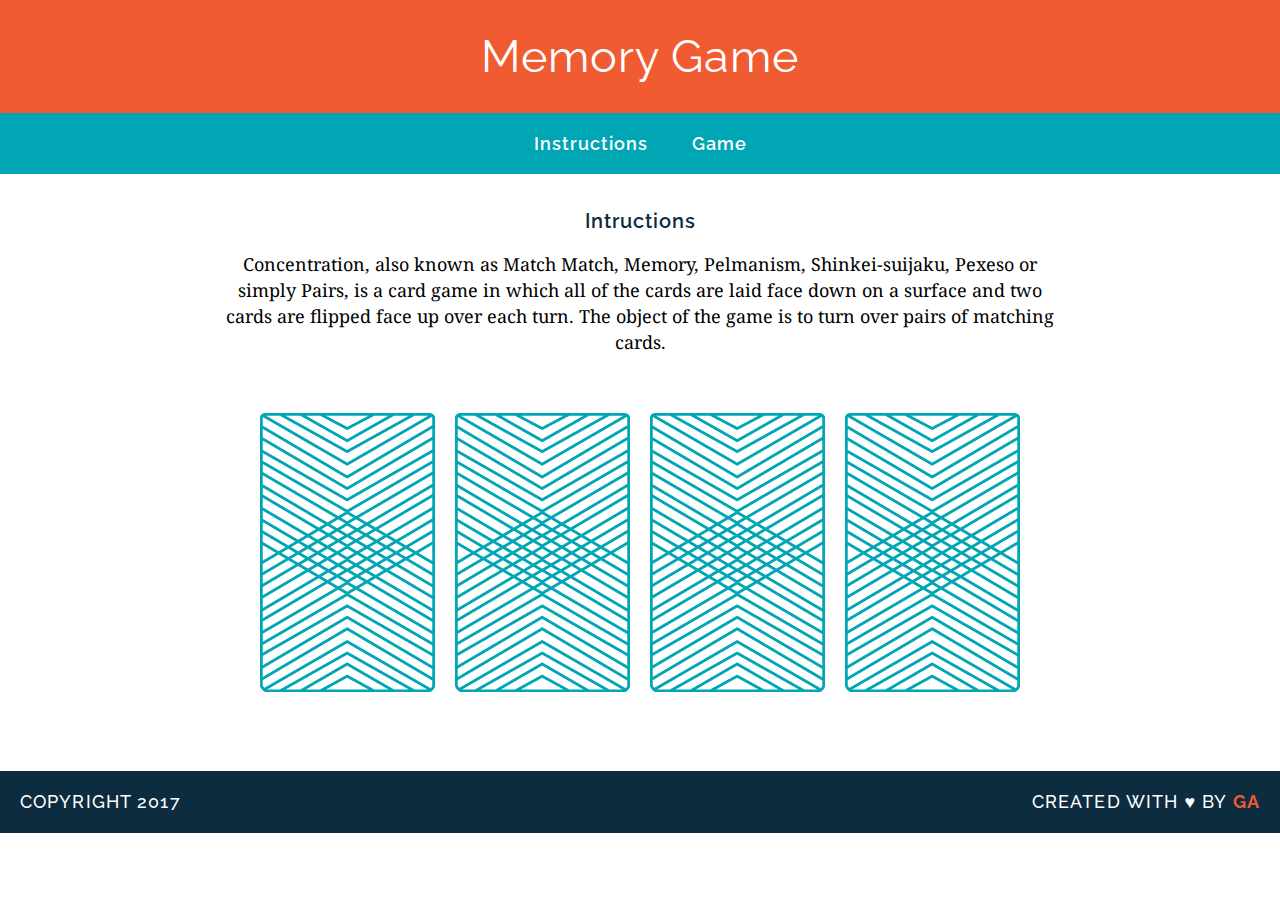
==== index.html @ 3298a331 "fixing directory issues" ====
<!DOCTYPE html>
<html>
<head>
	<title>Memory Card Game</title>
	<link href="css/style.css" rel="stylesheet" type="text/css">
	<link href="https://fonts.googleapis.com/css?family=Droid+Serif|Raleway:400,500,600,700" rel="stylesheet">
</head>
<body>
	<header>
		<h1>Memory Game</h1>
	</header>
	<nav>
		<a href="#">Instructions</a>
		<a href="#">Game</a>
	</nav>
	<main>
		<h2>Intructions</h2>
		<p>
			Concentration, also known as Match Match, Memory, Pelmanism, Shinkei-suijaku, Pexeso or simply Pairs, is a card game in which all of the cards are laid face down on a surface and two cards are flipped face up over each turn. The object of the game is to turn over pairs of matching cards.
		</p>

		 <div>
		    <img src="images/back.png" alt="Queen of Diamonds">
		    <img src="images/back.png" alt="Queen of Hearts">
		    <img src="images/back.png" alt="King of Diamonds">
		    <img src="images/back.png" alt="King of Hearts">
		</div>
	</main>
	<footer class="clearfix">
		<p class="copyright">Copyright 2017</p>
		<p class="message">
			Created with &hearts; by <span class="name">GA</span>
		</p>
	</footer>

<!-- main JS link -->
<script src="js/main.js"></script>	

</body>
</html>
---- css/style.css ----
body {
    text-align: center;
    margin: 0;
}
main { 
	width: 850px;
	margin: 35px auto;
}
header {
	background-color: #F15B31;
	padding: 30px 20px;
}
nav {
	background-color: #00A6B3;
	padding: 20px 0;
}

nav a {
	border-bottom: 2px solid transparent;
}
a:hover {
	border-bottom: 2px solid white;
}
h1 {
    font-family: "Raleway", sans-serif;
    color: #fff;
    letter-spacing: 1px;
    font-weight: 400;
    font-size: 45px;
    margin: 0;
}

h2 {
	font-family: "Raleway", sans-serif;
	color: #0D2C40;
	letter-spacing: 1px;
	font-weight: 600;
	font-size: 20px;
}

a {
	font-family: "Raleway", sans-serif;
	color: #fff;
	letter-spacing: 1px;
	text-decoration: none;
	font-weight: 600;
	font-size: 18px;
	margin: 0 20px;
}

p {
  font-family: "Droid Serif", serif;
  line-height: 26px;
  font-size: 18px;
}

img {
	margin: 40px 8px;
}

footer {
	text-transform: uppercase;
	padding: 0 20px;
	background-color: #0D2C40;
	color: white;
	font-size: 14px;
	letter-spacing: .08em;
	font-weight: 500;
}

.copyright {
	font-family: "Raleway", serif;
	float: left;
}

.message {
	font-family: "Raleway", serif;
	float: right;
}

.clearfix:after {
  visibility: hidden;
  display: block;
  content: " ";
  clear: both;
  height: 0;
  font-size: 0;
}

.name {
	color: #F15B31;
	font-weight: 700;
}
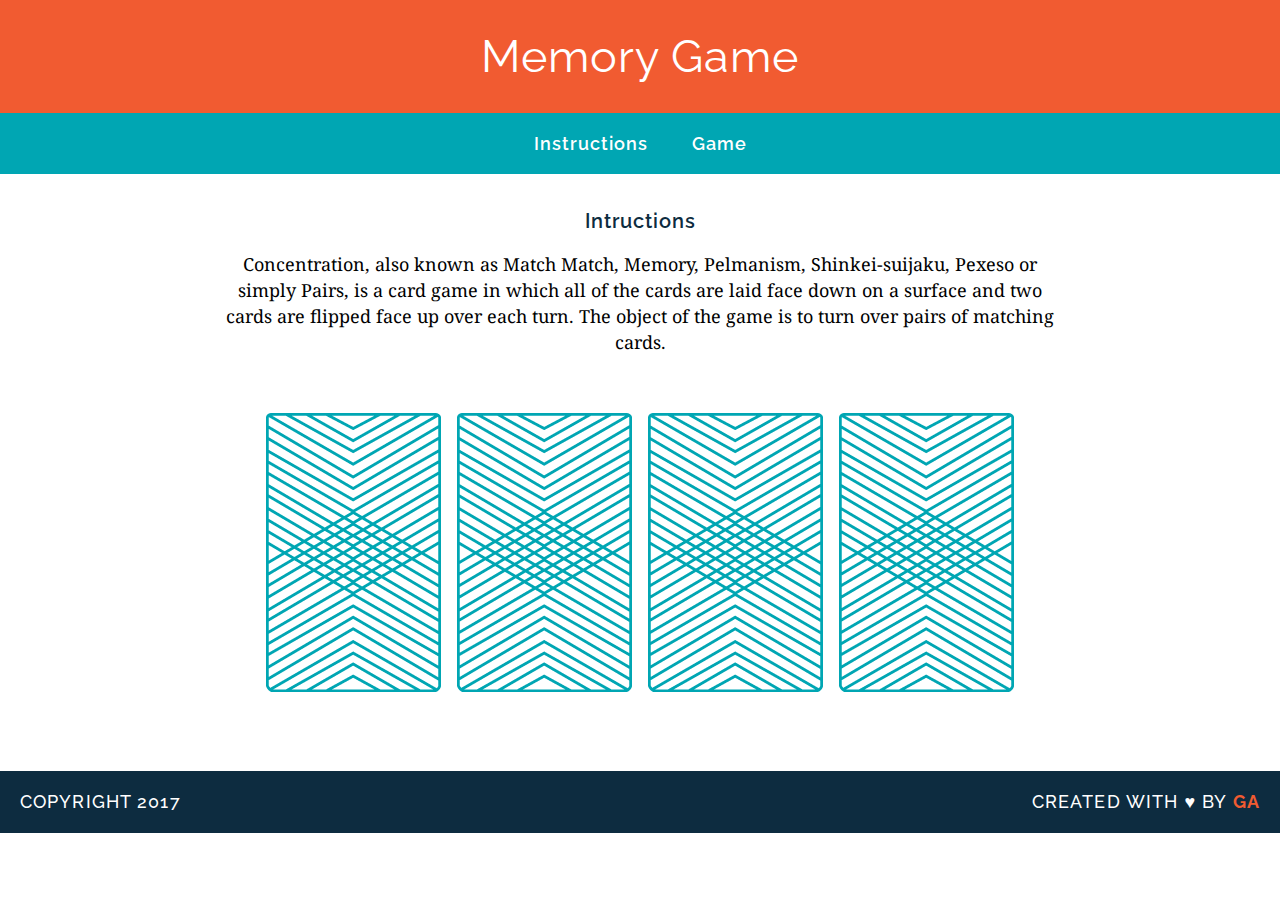
==== commit 838775dd: "added game logic and user interaction" ====
--- a/index.html
+++ b/index.html
@@ -19,12 +19,11 @@
 			Concentration, also known as Match Match, Memory, Pelmanism, Shinkei-suijaku, Pexeso or simply Pairs, is a card game in which all of the cards are laid face down on a surface and two cards are flipped face up over each turn. The object of the game is to turn over pairs of matching cards.
 		</p>
 
-		 <div>
-		    <img src="images/back.png" alt="Queen of Diamonds">
-		    <img src="images/back.png" alt="Queen of Hearts">
-		    <img src="images/back.png" alt="King of Diamonds">
-		    <img src="images/back.png" alt="King of Hearts">
-		</div>
+		 <div id="game-board" class="board clearfix">
+
+		 </div>
+
+
 	</main>
 	<footer class="clearfix">
 		<p class="copyright">Copyright 2017</p>
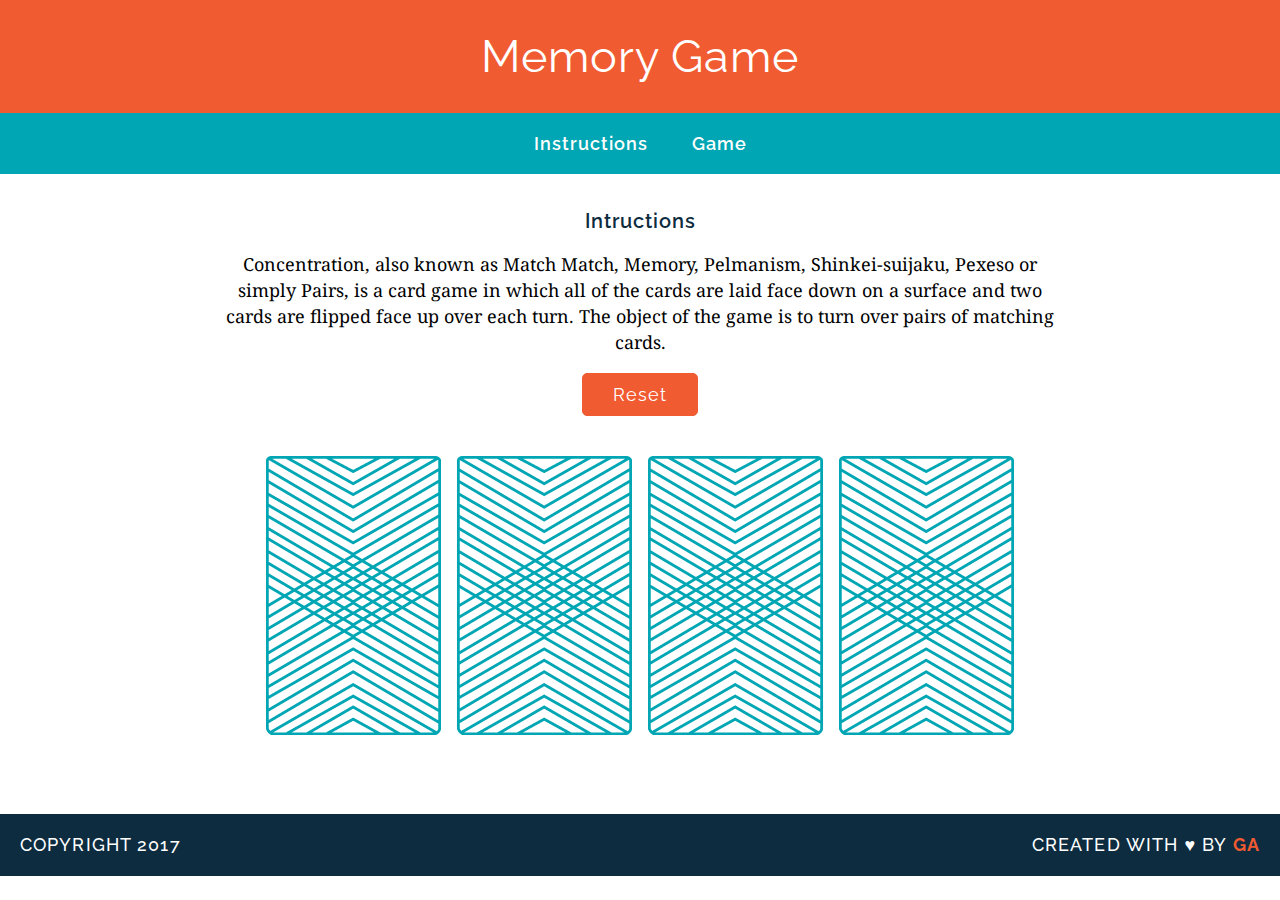
==== commit 9473e2fb: "created reset button and added more logic" ====
--- a/index.html
+++ b/index.html
@@ -18,6 +18,9 @@
 		<p>
 			Concentration, also known as Match Match, Memory, Pelmanism, Shinkei-suijaku, Pexeso or simply Pairs, is a card game in which all of the cards are laid face down on a surface and two cards are flipped face up over each turn. The object of the game is to turn over pairs of matching cards.
 		</p>
+		<section id="reset-btn" class="reset">
+			
+		</section>
 
 		 <div id="game-board" class="board clearfix">
 
--- a/css/style.css
+++ b/css/style.css
@@ -58,6 +58,21 @@
 	margin: 40px 8px;
 }
 
+button {
+	background-color: #F15B31;
+	padding: 10px 30px;
+	border: #F15B31 solid 1px;
+	border-radius: 5px;
+	color: #fff;
+	font-family: "Raleway", sans-serif;
+	letter-spacing: 1px;
+	font-size: 18px;
+}
+button:focus { outline:0 !important; }
+button:onClick {
+	background-color: black;
+}
+
 footer {
 	text-transform: uppercase;
 	padding: 0 20px;
@@ -90,4 +105,4 @@
 .name {
 	color: #F15B31;
 	font-weight: 700;
-}+}
